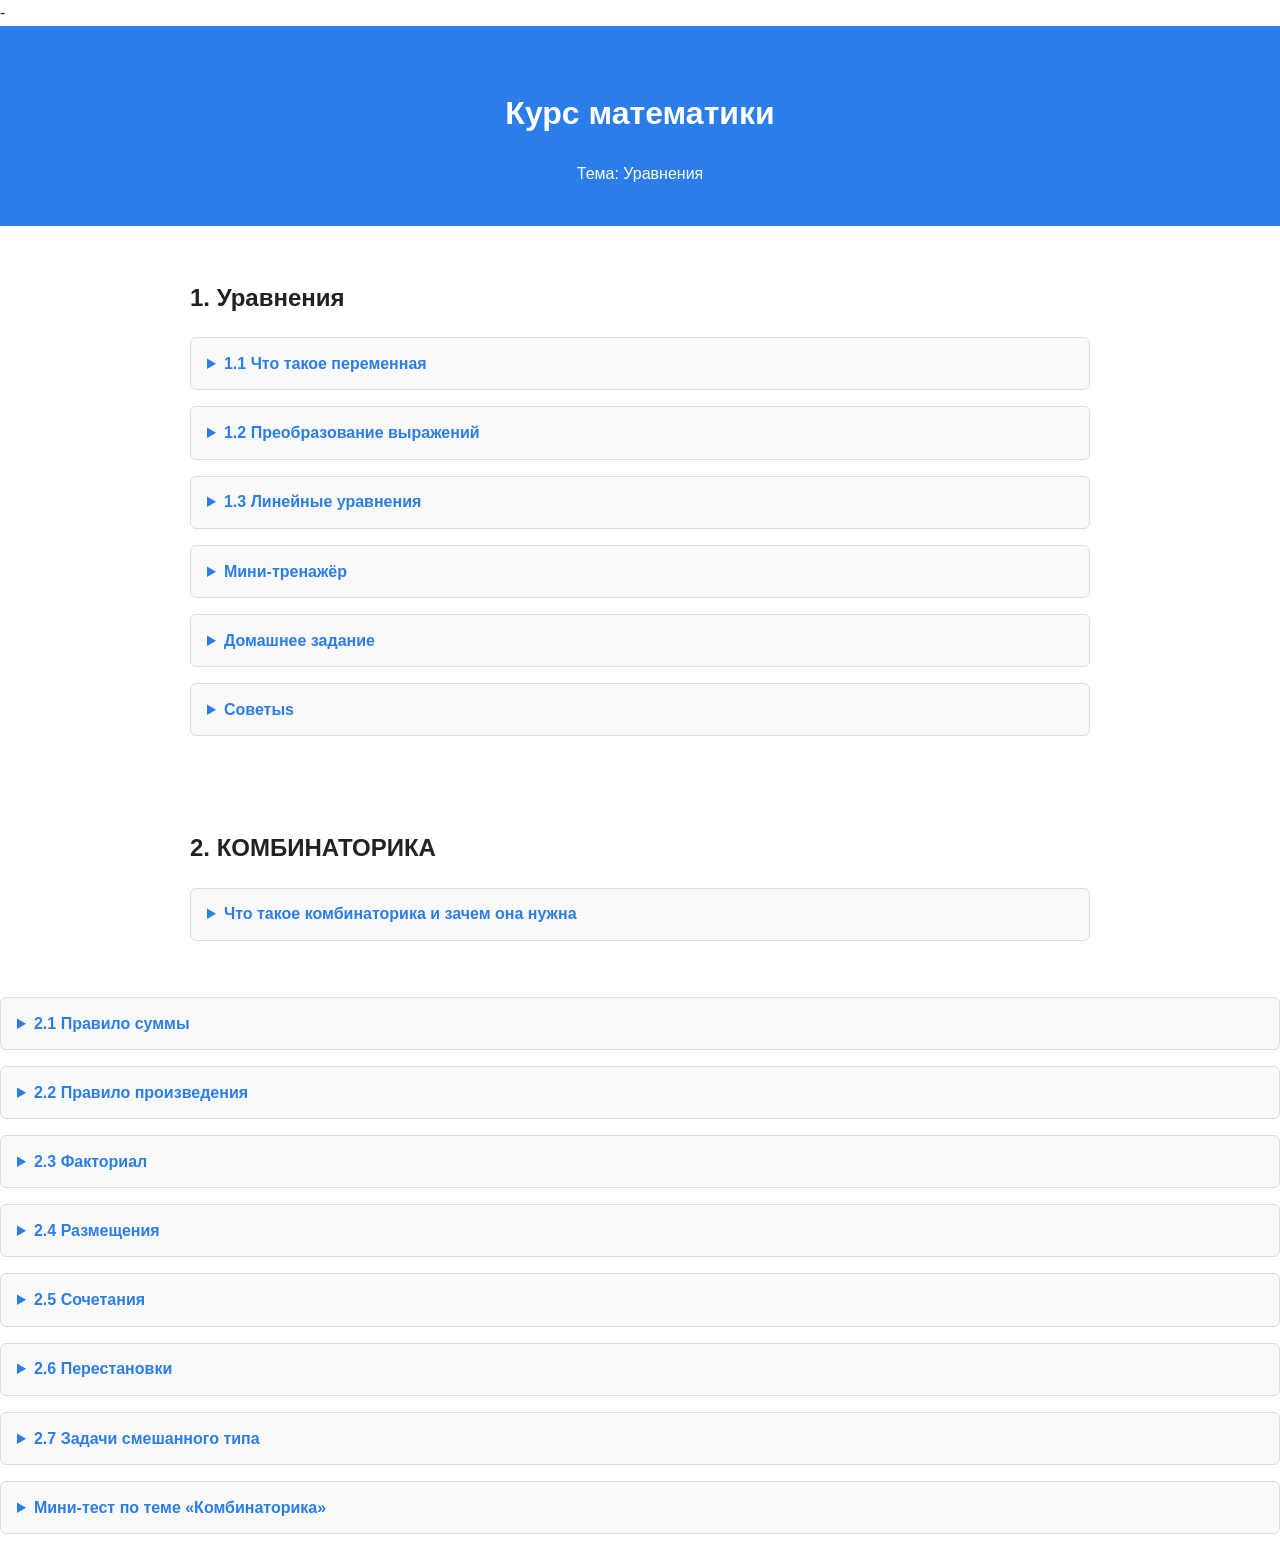
==== index.html @ 91bffb1a "Add files via upload" ====
-<!DOCTYPE html>
<html lang="ru">
<head>
  <meta charset="UTF-8">
  <meta name="viewport" content="width=device-width, initial-scale=1.0">
  <title>Курс Математики </title>
  <link rel="stylesheet" href="style.css">
</head>

<body>
<header>
  <h1>Курс математики</h1>
  <p>Тема: Уравнения</p>
</header>
<div class="container">
  <h2>1. Уравнения</h2>
  <details>
    <summary>1.1 Что такое переменная</summary>
    <p>Переменная — это символ (обычно буква), который обозначает неизвестное число. Например, <b>x</b> может быть любым числом, которое удовлетворяет условию уравнения.</p>
    <p><b>Зачем нужна переменная?</b> Чтобы можно было записывать математические зависимости кратко. Например, уравнение <b>x + 3 = 7</b> означает: какое число нужно прибавить к 3, чтобы получилось 7.</p>
    <div class="formula">x + 3 = 7</div>
    <p>Отсюда: x = 7 − 3 = 4</p>
    <h4>Таблица примеров</h4>
    <table>
      <tr><th>Уравнение</th><th>Решение</th></tr>
      <tr><td>x + 5 = 9</td><td>x=9-5 <br>x = 4</td></tr>
      <tr><td>y − 2 = 6</td><td>y=6+2 <br> y = 8</td></tr>
    </table>
    <div class="exercise">
      <b>Упражнение:</b> Реши: x − 7 = 2
      <button class="show-answer">Показать решение</button>
      <div class="hidden-answer">x=7+2 <br>x = 9 (переносим −7 в правую часть со знаком +7)</div>
    </div>

    <!-- === 1.1 Что такое переменная === -->
<div class="examples">
  <h3>Сложные примеры</h3>

  <div class="task">
    <p><b>Задание 1:</b> Найди значение переменной x: <span class="formula">7x – 15 = 5x + 9</span></p>
    <details><summary>Пошаговое решение</summary>
      <ol>
        <li>Переносим 5x в левую часть: 7x – 5x – 15 = 9</li>
        <li>Получаем 2x – 15 = 9</li>
        <li>Добавляем 15 к обеим частям: 2x = 24</li>
        <li>Делим обе части на 2: x = 12</li>
      </ol>
      <p><b>Ответ:</b> x = 12</p>
    </details>
  </div>

  <div class="task">
    <p><b>Задание 2:</b> <span class="formula">3(2x – 5) = 4x + 1</span></p>
    <details><summary>Пошаговое решение</summary>
      <ol>
        <li>Раскрываем скобки: 6x – 15 = 4x + 1</li>
        <li>Переносим 4x влево: 2x – 15 = 1</li>
        <li>Добавляем 15: 2x = 16</li>
        <li>Делим на 2: x = 8</li>
      </ol>
      <p><b>Ответ:</b> x = 8</p>
    </details>
  </div>
</div>
  </details>

  <details>
    <summary>1.2 Преобразование выражений</summary>
    <p>Когда в уравнении есть скобки, их нужно раскрывать. Например:</p>
    <div class="formula">a(b + c) = ab + ac</div>
    <p>Это значит: число a умножается на каждое слагаемое внутри скобок.</p>
    <div class="exercise">
      <b>Пример:</b> 2(x + 3) = 14<br>
      Раскрываем скобки(умножаем 2 на Х и на 3)  : 2x + 6 = 14<br>
      Переносим 6 на правую сторону : 2x = 8<br>
      Делим 8 на 2 и получаем : x = 4
    </div>
    <!-- === 1.2 Преобразование выражений === -->
<div class="examples">
  <h3>Сложные примеры</h3>

  <div class="task">
    <p><b>Задание 1:</b> <span class="formula">5(x – 2) – 3(2x – 4) = x + 6</span></p>
    <details><summary>Пошаговое решение</summary>
      <ol>
        <li>Раскрываем скобки: 5x – 10 – 6x + 12 = x + 6</li>
        <li>Приводим подобные: –x + 2 = x + 6</li>
        <li>Переносим x влево: –2x + 2 = 6</li>
        <li>–2x = 4 → x = –2</li>
      </ol>
      <p><b>Ответ:</b> x = –2</p>
    </details>
  </div>

  <div class="task">
    <p><b>Задание 2:</b> <span class="formula">4(3x – 1) = 2(5x – 7)</span></p>
    <details><summary>Пошаговое решение</summary>
      <ol>
        <li>Раскрываем скобки: 12x – 4 = 10x – 14</li>
        <li>Переносим: 2x = –10</li>
        <li>x = –5</li>
      </ol>
      <p><b>Ответ:</b> x = –5</p>
    </details>
  </div>
</div>
  </details>

  <details>
    <summary>1.3 Линейные уравнения</summary>
    <p>Линейное уравнение — это уравнение вида <b>ax + b = 0</b>, где a и b — числа, a ≠ 0. иначе у тебя останется b=0 </p>
    <div class="formula">x = −b / a</div>
    <p>Пример: 3x − 9 = 0 <br> 3x=0+9 <br> 3x=9<br> x=9:3 <br> x = 3</p>

    <!-- === 1.3 Линейные уравнения === -->
<div class="examples">
  <h3>Сложные примеры</h3>

  <div class="task">
    <p><b>Задание 1:</b> <span class="formula">2(3x + 4) – 5 = x + 12</span></p>
    <details><summary>Пошаговое решение</summary>
      <ol>
        <li>Раскрываем скобки: 6x + 8 – 5 = x + 12</li>
        <li>Приводим: 6x + 3 = x + 12</li>
        <li>5x = 9 → x = 1.8</li>
      </ol>
      <p><b>Ответ:</b> x = 1.8</p>
    </details>
  </div>

  <div class="task">
    <p><b>Задание 2:</b> <span class="formula">5(x – 2) + 3 = 2(x + 4) + x</span></p>
    <details><summary>Пошаговое решение</summary>
      <ol>
        <li>Раскрываем скобки: 5x – 10 + 3 = 2x + 8 + x</li>
        <li>Приводим: 5x – 7 = 3x + 8</li>
        <li>2x = 15 → x = 7.5</li>
      </ol>
      <p><b>Ответ:</b> x = 7.5</p>
    </details>
  </div>
</div>
  </details>
<details>
  <summary>Мини-тренажёр</summary>
    <div class="test-question">
      <label>Реши уравнение: 2x + 6 = 10 </label><br>
      <input type="number" id="q1" placeholder="Ответ" /> 
      <button onclick="checkAnswer('q1', 2)">Проверить</button>
      <span class="test-result" id="r1"></span>
    </div>
    <div class="test-question">
      <label>Реши: 5x − 15 = 0 </label><br>
      <input type="number" id="q2" placeholder="Ответ" /> 
      <button onclick="checkAnswer('q2', 3)">Проверить</button>
      <span class="test-result" id="r2"></span>
    </div>

     <div class="test-question">
      <label>Реши: 2x + 5 = 11</label><br>
      <input type="number" id="q3" placeholder="Ответ" /> 
      <button onclick="checkAnswer('q3', 3)">Проверить</button>
      <span class="test-result" id="r3"></span>
    </div>
     <div class="test-question">
      <label>Реши:  3(x – 4) = 9</label><br>
      <input type="number" id="q4" placeholder="Ответ" /> 
      <button onclick="checkAnswer('q4', 7)">Проверить</button>
      <span class="test-result" id="r4"></span>
    </div>
     <div class="test-question">
      <label>Реши: При x = 2 чему равно значение выражения 5x – 3? </label><br>
      <input type="number" id="q5" placeholder="Ответ" /> 
      <button onclick="checkAnswer('q5', 7)">Проверить</button>
      <span class="test-result" id="r5"></span>
    </div>
  <div class="test-question">
      <label>Реши: Укажи коэффициент при x в уравнении 7x – 5 = 0 </label><br>
      <input type="number" id="q6" placeholder="Ответ" /> 
      <button onclick="checkAnswer('q6', 7)">Проверить</button>
      <span class="test-result" id="r6"></span>
    </div>
 <div class="test-question">
      <label>Реши: Найди x: 4x + 2 = 3x + 9 </label><br>
      <input type="number" id="q7" placeholder="Ответ" /> 
      <button onclick="checkAnswer('q7', 7)">Проверить</button>
      <span class="test-result" id="r7"></span>
    </div>
</section>
</details>

  <!--<details>
    <summary>1.4 Уравнения с координатами</summary>
    <p>Иногда уравнение можно изобразить на координатной прямой. Например, x + 3 = 7. Решение x = 4 — это точка на прямой:</p>
    <img src="https://upload.wikimedia.org/wikipedia/commons/1/1a/Number-line.svg" alt="Координатная прямая" width="400"/>
  </details>
-->
<details>
      <summary>Домашнее задание</summary>
  <ol>
    <li>x + 8 = 10</li>
    <li>3x = 15</li>
    <li>2x + 6 = 12</li>
    <li>7x − 21 = 0</li>
    <li>4(x − 1) = 12</li>
    <li>x/5 = 3</li>
    <li>2x + 4 = 0</li>
  </ol>

</details>

 <!--<iframe src="https://www.youtube.com/embed/Mjtsv0Q8a8c" title="Видео объяснение уравнений"></iframe>
---> 
 <details>
      <summary>Советыs</summary> 
  <ul>
    <li>Перед решением уравнения убери скобки и приведи подобные.</li>
    <li>Всегда проверяй результат подстановкой в исходное уравнение.</li>
  </ul> </details>
</div>





<!-- ========== ТЕМА 2. КОМБИНАТОРИКА ========== -->
<div class="container">
 <h2>2. КОМБИНАТОРИКА</h2>
 <details>
<summary>Что такое комбинаторика и зачем она нужна</summary>
    <!-- 2.0 Что такое комбинаторика -->
      <p><b>Комбинаторика</b> — это раздел математики, который изучает, 
      сколько существует способов что-то выбрать, расположить или соединить. 
      Например, сколькими способами можно составить пароль из 3 цифр 
      или рассадить 4 учеников по местам.</p>

      <h3>Простое объяснение</h3>
      <p>Если нужно посчитать варианты — комбинаторика помогает.  
      Она отвечает на вопрос: <i>«Сколько разных комбинаций возможно?»</i></p>

      <h3>Таблица основных обозначений</h3>
      <table border="1">
        <tr><th>Обозначение</th><th>Название</th><th>Формула</th></tr>
        <tr><td>n!</td><td>Факториал</td><td>n × (n−1) × (n−2) × … × 1</td></tr>
        <tr><td>A<sub>n</sub><sup>k</sup></td><td>Размещения</td><td>n! / (n−k)!</td></tr>
        <tr><td>C<sub>n</sub><sup>k</sup></td><td>Сочетания</td><td>n! / (k! × (n−k)!)</td></tr>
        <tr><td>P<sub>n</sub></td><td>Перестановки</td><td>n!</td></tr>
      </table>
    </div>
</details>
<details>


    <!-- 2.1 Правило суммы -->
    
      <summary>2.1 Правило суммы</summary>
      <p>Если действие можно выполнить <b>n</b> способами, а другое — <b>m</b> способами, 
      и эти действия не пересекаются, то всего есть <b>n + m</b> способов.</p>

      
      <p><b>Задача 1:</b>В ящике 3 красных и 2 синих карандаша. 
      Сколькими способами можно выбрать один карандаш?  
      Ответ: 3 + 2 = 5 способов.</p>

      
      <p><b>Задача 2:</b>В меню 4 супа и 3 салата. 
      Сколько разных первых блюд или салатов можно выбрать? 4 + 3 = 7.</p>

      <h3>Типичная ошибка</h3>
      <p>Не применять правило суммы, если события могут происходить одновременно 
      (тогда нужно правило произведения).</p>
    </div>
   
  <p><b>Задача 3:</b> В классе есть 4 мальчика и 3 девочки. Сколько способов выбрать одного ученика?</p>
  <p>Решение: 4 + 3 = 7</p>

  <p><b>Задача 4:</b> На полке 5 романов и 6 детективов. Сколько книг можно выбрать одной?</p>
  <p>Решение: 5 + 6 = 11</p>

  <p><b>Задача 5:</b> В меню 3 супа и 4 салата. Сколько разных блюд можно выбрать?</p>
  <p>Решение: 3 + 4 = 7</p>

  <h3>Сложные задачи</h3>

  <p><b>Задача 6:</b> В театре 6 комедий и 5 драм. Сколько разных спектаклей можно посмотреть в один день?</p>
  <p>Решение: 6 + 5 = 11</p>

  <p><b>Задача 7:</b> В магазине 8 видов хлеба и 7 видов булочек. Сколько вариантов выбрать один хлеб или булочку?</p>
  <p>Решение: 8 + 7 = 15</p>


</details>


<details>
    <!-- 2.2 Правило произведения -->
   
      <summary>2.2 Правило произведения</summary>
      <p>Если действие A выполняется <b>n</b> способами, 
      и после него действие B — <b>m</b> способами, 
      то оба вместе можно выполнить <b>n × m</b> способами.</p>

      <h3>Пример</h3>
      <p>У мальчика 3 футболки и 2 пары брюк. 
      Сколько комплектов одежды он может составить? 3 × 2 = 6.</p>
<p><b>Задача 1:</b> В шкафу 4 куртки и 5 шапок. Сколько комплектов можно составить?</p>
  <p>Решение: 4 × 5 = 20</p>

  <p><b>Задача 2:</b> У девочки 2 платья и 3 пары туфель. Сколько вариантов?</p>
  <p>Решение: 2 × 3 = 6</p>

  <p><b>Задача 3:</b> В меню 3 супа и 4 салата. Сколько обедов можно составить?</p>
  <p>Решение: 3 × 4 = 12</p>

  <h3>Сложные задачи</h3>

  <p><b>Задача 1:</b> В классе 5 девочек и 6 мальчиков, у каждого есть 2 варианта завтрака. 
  Сколько способов выбрать одного ученика с завтраком?</p>
  <p>Решение: (5 + 6) × 2 = 11 × 2 = 22</p>

  <p><b>Задача 2:</b> В магазине 3 вида чая и 5 видов печенья. Сколько пар (чай + печенье) можно купить?</p>
  <p>Решение: 3 × 5 = 15</p>
    </div>
</details>
<details>
    <!-- 2.3 Факториал -->

      <summary>2.3 Факториал</summary>
      <p>Факториал числа n — это произведение всех натуральных чисел от 1 до n.</p>
      <p><b>Пример:</b> 5! = 5 × 4 × 3 × 2 × 1 = 120</p>

      <h3>Примеры </h3>
      
   <p> Сколько способов переставить буквы слова «КИТ»? Ответ : 3! = 1*2*3 = 6   </p>
   <p><b>Задача 1:</b> Найти 4! </p>
  <p>Решение: 4! = 1 × 2 × 3 × 4 = 24</p>

  <p><b>Задача 2:</b> Найти 5! </p>
  <p>Решение: 5! = 1 × 2 × 3 × 4 × 5 = 120</p>

  <p><b>Задача 3:</b> Найти 6! </p>
  <p>Решение: 6! = 1 × 2 × 3 × 4 × 5 × 6 = 720</p>

    </div>
</details>
<details>
    <!-- 2.4 Размещения -->
    
      <summary>2.4 Размещения</summary>
      <p>Размещения — это выбор k элементов из n, где порядок важен.</p>
      <p>Формула: <b>A<sub>n</sub><sup>k</sup> = n! / (n−k)!</b></p>
      <h3>Пример:</h3>
      <p>Сколько трёхзначных чисел можно составить из цифр 1, 2, 3, 4 без повторов?</p>
      <p>A₄³ = 4 × 3 × 2 = 24</p>
    
<p>Сколько способов выбрать 3 книги из 4 и расположить их на полке? <br>A₄³ = n! / (n−k)! = 4! /(4-3)! = 4! / 1! = 24</p>

<h3>Задачи с решением</h3>
<p>Задача 1: Сколько способов выбрать 2 человека из 4 и расставить их на 2 местах?<br> Решение: A₄² = 4! / (4-2)! = 12</p>
<p>Задача 2: Сколько способов выбрать 3 книги из 5 и расставить их на полке? <br>Решение: A₅³ = 5! / 2! = 60</p>
<p>Задача 3: Сколько способов расставить 3 игрушки из 4 на полке?<br> Решение: A₄³ = 4! / 1! = 24</p>

<h3>Сложные задачи</h3>
<p>Задача 1: Сколькими способами можно выбрать 4 участника из 6 и расставить их на 4 местах? <br>Решение: A₆⁴ = 6! / 2! = 360</p>
<p>Задача 2: Из 5 книг выбирают 3 и размещают на полке. Сколько вариантов?<br> Решение: A₅³ = 5! / 2! = 60</p>

    </div>
</details>

<details>
    <!-- 2.5 Сочетания -->
   
      <summary>2.5 Сочетания</summary>
      <p>Сочетания — это выбор без учёта порядка.</p>
      <p>Формула: <b>C<sub>n</sub><sup>k</sup> = n! / (k!(n−k)!)</b></p>
      <h3>Пример:</h3>
      <p>Из 5 учеников нужно выбрать 2 дежурных.  
      Сколько вариантов? C₅² = 5! / (2!×3!) = 10</p>
        <!-- 2.5 Сочетания -->
<p>Сочетания — это выборки k элементов из n без учета порядка. Формула: Cₙᵏ = n! / (k!(n-k)!)</p>

<h3>Пример</h3>
<p>Сколько способов выбрать 2 книги из 4? C₄² = 4! / (2!·2!) = 6</p>

<h3>Задачи с решением</h3>
<p>Задача 1: Выбрать 3 ученика из 5 для команды. <br>Решение: C₅³ = 5! / (3!·2!) = 10</p>
<p>Задача 2: Сколько способов выбрать 2 карты из 4?<br> Решение: C₄² = 6</p>
<p>Задача 3: Из 6 студентов выбирают 4 для проекта.<br> Решение: C₆⁴ = 6! / (4!·2!) = 15</p>

<h3>Сложные задачи</h3>
<p>Задача 1: Сколько способов выбрать 5 книг из 8?<br> Решение: C₈⁵ = 8! / (5!·3!) = 56</p>
<p>Задача 2: Из 10 игроков выбирают 6 для команды. <br>Решение: C₁₀⁶ = 10! / (6!·4!) = 210</p>



    </div>
</details>

<details>
    <!-- 2.6 Перестановки -->
  
      <summary>2.6 Перестановки</summary>
      <p>Перестановки — это все возможные упорядоченные расстановки n элементов, изменение порядка всех n элементов.. Формула: Pₙ = n!</p>
      
      <p><b>P<sub>n</sub> = n!</b></p>
      <p>Например, из 3 букв А, Б, В можно составить 3! = 6 перестановок.</p>
    
<p>Сколько способов расставить 3 книги на полке? <br>P₃ = 3! = 6</p>

<h3>Задачи с решением</h3>
<p>Задача 1: Сколькими способами можно расставить 4 стула в ряд? <br>Решение: 4! = 24</p>
<p>Задача 2: Сколько способов переставить 5 фигур?<br> Решение: 5! = 120</p>
<p>Задача 3: Сколько способов расставить 6 разных игрушек? <br>Решение: 6! = 720</p>

<h3>Сложные задачи</h3>
<p>Задача 1: Сколькими способами можно расставить 7 книг? Решение: 7! = 5040</p>
<p>Задача 2: Сколькими способами можно расставить 8 учеников на 8 мест? Решение: 8! = 40320</p>
</div>
</details>

<details>
    <!-- 2.7 Задачи смешанного типа -->
    
      <summary>2.7 Задачи смешанного типа</summary>
      <p>Иногда требуется применить сразу правило суммы и произведения.</p>
<p>Смешанные задачи — это задачи, где применяются сочетания, размещения и перестановки вместе.</p>

      <h3>Пример</h3>
      <p>В магазине 2 модели телефонов и к ним 3 цвета чехлов. 
      Сколько разных комплектов «телефон + чехол» можно собрать?</p>
      <p>2 × 3 = 6 вариантов.</p>
<p>Из 5 книг выбирают 3 и расставляют их на полке.<br> Сначала выбираем книги: C₅³ = 10, затем размещаем: A₃³ = 6. <br>Итого 10·6 = 60 способов.</p>
<h3>Задачи с решением</h3>
<p>Задача 1: Из 6 игроков выбирают 3 для эстафеты и расставляют их на 3 позициях. <br>Решение: C₆³ = 20, A₃³ = 6, всего 20·6 = 120 способов</p>
<p>Задача 2: Из 4 карт выбирают 2 и раскладывают на столе.<br> Решение: C₄² = 6, A₂² = 2, всего 6·2 = 12 способов</p>
<p>Задача 3: Из 7 книг выбирают 4 и расставляют их на полке. <br>Решение: C₇⁴ = 35, A₄⁴ = 24, всего 35·24 = 840 способов</p>

<h3>Сложные задачи</h3>
<p>Задача 1: Из 8 студентов выбирают 3 для команды и расставляют их на 3 местах.<br> Решение: C₈³ = 56, A₃³ = 6, всего 56·6 = 336 способов</p>
<p>Задача 2: Из 5 карт выбирают 3 и раскладывают их в ряд. <br> Решение: C₅³ = 10, A₃³ = 6, всего 10·6 = 60 способов</p>
</div>
</details>

<details>
    <!-- Мини-тест Комбинаторика -->
    
      <summary>Мини-тест по теме «Комбинаторика»</summary>
      <form id="test-form2">
        <p>1. Чему равно 4! ?<br><input id="q1_2" name="q1" type="number"></p>
        <p>2. Сколько сочетаний C₅² ?<br><input id="q2_2" name="q2" type="number"></p>
        <p>3. Сколько размещений A₄³ ?<br><input id="q3_2" name="q3" type="number"></p>
        <p>4. Сколько перестановок P₃ ?<br><input id="q4_2" name="q4" type="number"></p>
        <p>5. У мальчика 2 футболки и 3 шапки. Сколько комплектов? <br><input id="q5_2" name="q5" type="number"></p>
        <button type="button" onclick="checkTest2()">Проверить</button>
      </form>
      <p id="result2"></p>
    </div>

  </div>
</section>
</details>      

<script src="script.js"></script>
</body>
</html>
---- style.css ----
:root {
      --bg: #ffffff;
      --accent: #2b7de9;
      --text: #222;
      --muted: #666;
      --border: #ddd;
    }
    body {
      font-family: "Segoe UI", sans-serif;
      background: var(--bg);
      color: var(--text);
      margin: 0;
      line-height: 1.6;
    }
    header {
      background: var(--accent);
      color: #fff;
      text-align: center;
      padding: 1.5rem;
    }
    h1, h2, h3 {
      margin-top: 1.2em;
    }
    .container {
      max-width: 900px;
      margin: 0 auto;
      padding: 1.5rem;
    }
    details {
      border: 1px solid var(--border);
      border-radius: 6px;
      padding: 0.8rem 1rem;
      margin: 1rem 0;
      background: #f9f9f9;
    }
    details[open] {
      background: #f0f6ff;
    }
    summary {
      font-weight: bold;
      cursor: pointer;
      color: var(--accent);
    }
    table {
      width: 100%;
      border-collapse: collapse;
      margin: 1rem 0;
    }
    th, td {
      border: 1px solid var(--border);
      padding: 8px;
      text-align: left;
    }
    .formula {
      background: #eef5ff;
      padding: 0.5rem 1rem;
      border-left: 4px solid var(--accent);
      margin: 0.5rem 0;
      font-family: monospace;
    }
    .exercise {
      background: #f6f6f6;
      padding: 0.7rem 1rem;
      border-radius: 5px;
      margin: 0.5rem 0;
    }
    .hidden-answer {
      display: none;
      background: #fff7d1;
      border-left: 3px solid #ffcd00;
      padding: 0.4rem 1rem;
      margin-top: 0.3rem;
    }
    button.show-answer {
      background: var(--accent);
      color: #fff;
      border: none;
      padding: 0.3rem 0.7rem;
      border-radius: 4px;
      cursor: pointer;
      margin-top: 0.3rem;
    }
    .test-question {
      margin: 1rem 0;
    }
    .test-result {
      font-weight: bold;
      color: var(--accent);
    }
    iframe {
      width: 100%;
      height: 300px;
      border: none;
      margin: 1rem 0;
    }
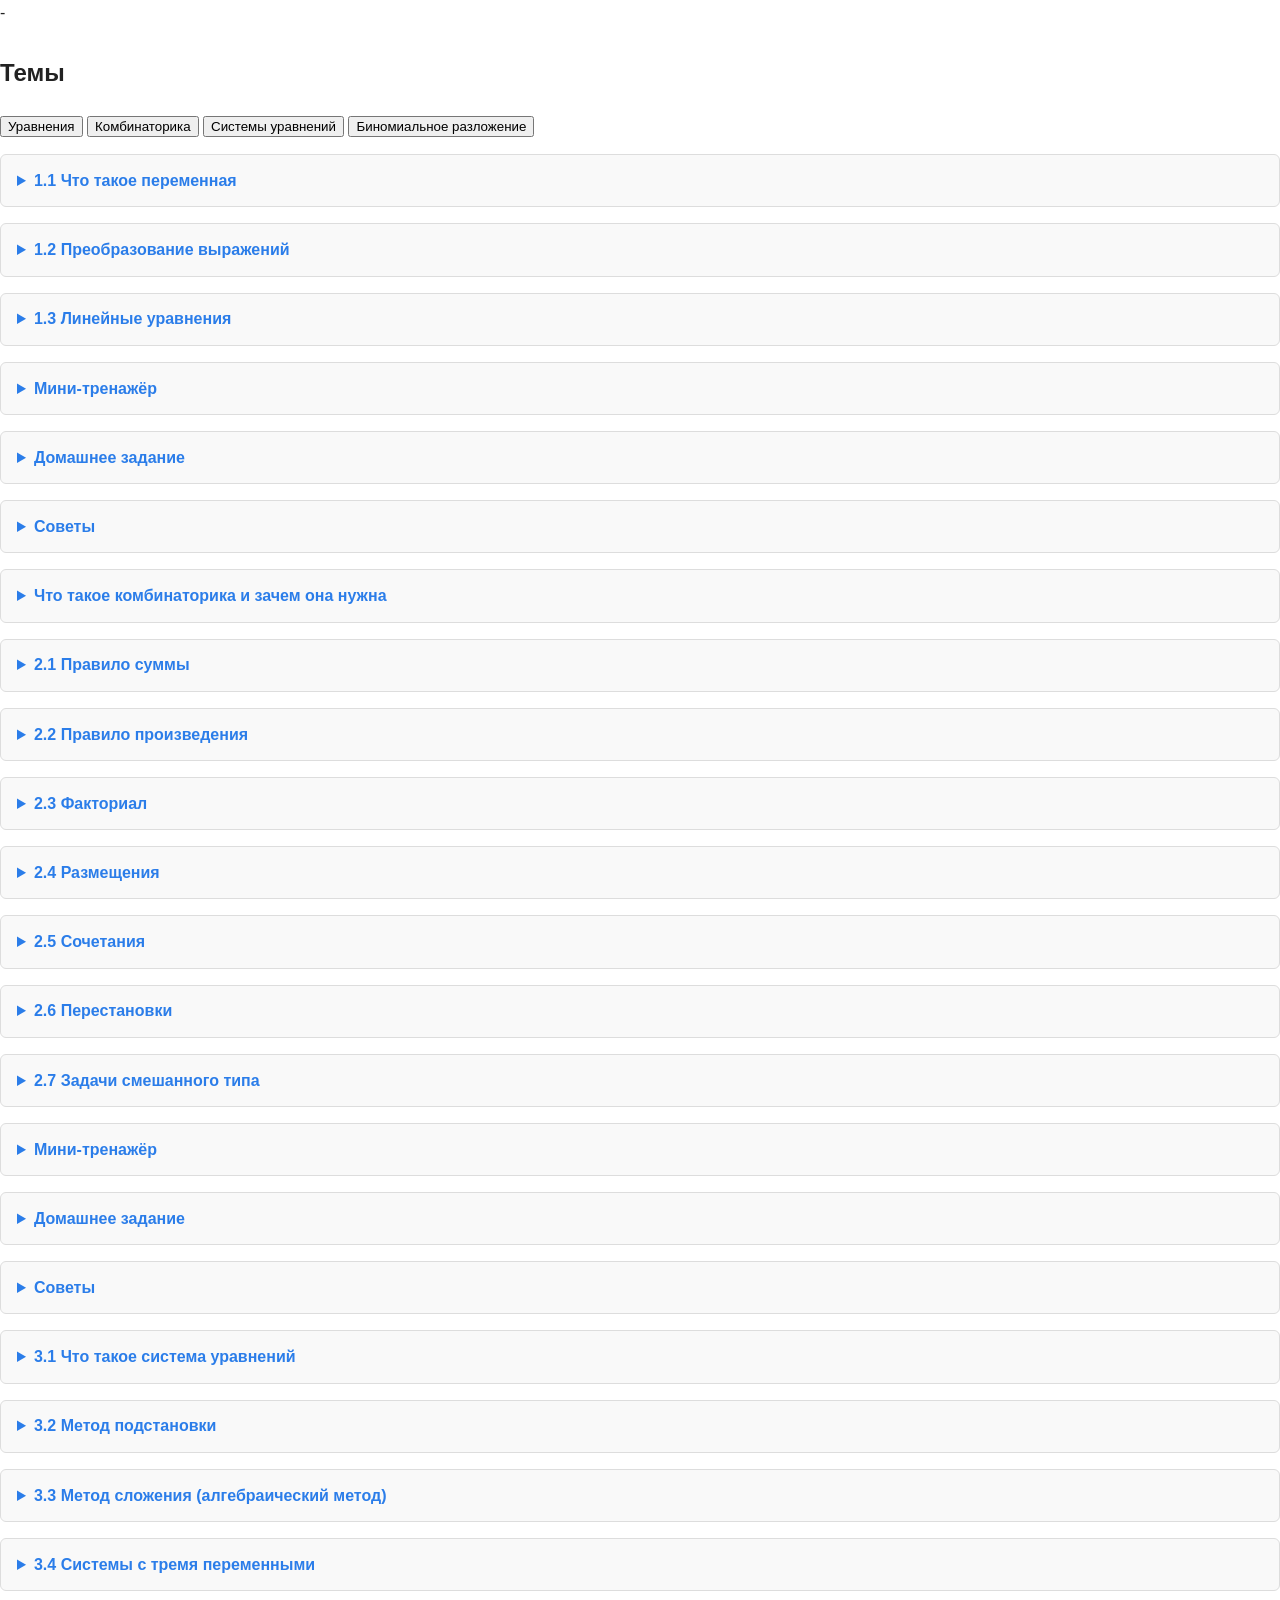
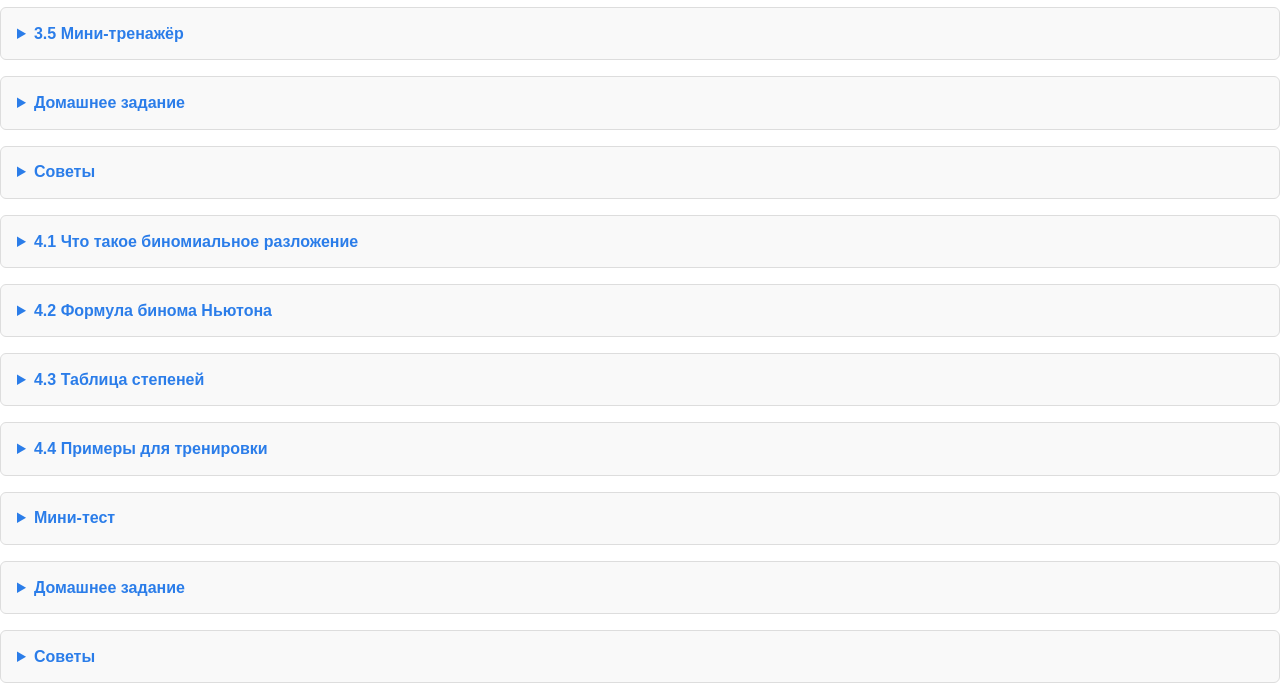
==== commit 4f456708: "index.html" ====
--- a/index.html
+++ b/index.html
@@ -8,14 +8,19 @@
 </head>
 
 <body>
-<header>
-  <h1>Курс математики</h1>
-  <p>Тема: Уравнения</p>
-</header>
-<div class="container">
-  <h2>1. Уравнения</h2>
-  <details>
-    <summary>1.1 Что такое переменная</summary>
+  <div class="page-layout">
+  <aside class="topics-menu">
+    <h2>Темы</h2>
+    <button class="topic-btn active" data-topic="topic1">Уравнения</button>
+    <button class="topic-btn" data-topic="topic2">Комбинаторика</button>
+    <button class="topic-btn" data-topic="topic3">Системы уравнений</button>
+    <button class="topic-btn" data-topic="topic4">Биномиальное разложение</button>
+  </aside>
+
+  <main class="topics-content">
+    <section id="topic1" class="topic-section active">
+      <!-- здесь остаётся ВЕСЬ ТВОЙ код про уравнения -->
+    <details>   <summary>1.1 Что такое переменная</summary>
     <p>Переменная — это символ (обычно буква), который обозначает неизвестное число. Например, <b>x</b> может быть любым числом, которое удовлетворяет условию уравнения.</p>
     <p><b>Зачем нужна переменная?</b> Чтобы можно было записывать математические зависимости кратко. Например, уравнение <b>x + 3 = 7</b> означает: какое число нужно прибавить к 3, чтобы получилось 7.</p>
     <div class="formula">x + 3 = 7</div>
@@ -141,62 +146,30 @@
   </div>
 </div>
   </details>
+
+
+     <details>
+  <summary>Мини-тренажёр</summary>
+  <form id="test-form1">
+    <p>Реши уравнение: 2x + 6 = 10 <input name="q1" type="number"></p>
+    <p>Реши уравнение: 5x − 15 = 0<input name="q2" type="number"></p>
+    <p>Реши уравнение: 2x + 5 = 11 <input name="q3" type="number"></p>
+    <p>Реши уравнение: 3(x – 4) = 9 <input name="q4" type="number"></p>
+    <p>Реши уравнение: При x = 2 чему равно значение выражения 5x – 3? <input name="q5" type="number"></p>
+    <p>Реши уравнение: Укажи коэффициент при x в уравнении 7x – 5 = 0 <input name="q6" type="number"></p>
+    <p>Реши уравнение: Найди x: 4x + 2 = 3x + 9 <input name="q7" type="number"></p>
+
+    <button type="button"
+      onclick="checkTest('test-form1',
+      { q1: 2, q2: 3, q3: 3, q4: 7, q5: 7, q6: 7, q7: 7 })">
+      Проверить
+    </button>
+  </form>
+  <p id="result_test-form1"></p>
+</details>
+
 <details>
-  <summary>Мини-тренажёр</summary>
-    <div class="test-question">
-      <label>Реши уравнение: 2x + 6 = 10 </label><br>
-      <input type="number" id="q1" placeholder="Ответ" /> 
-      <button onclick="checkAnswer('q1', 2)">Проверить</button>
-      <span class="test-result" id="r1"></span>
-    </div>
-    <div class="test-question">
-      <label>Реши: 5x − 15 = 0 </label><br>
-      <input type="number" id="q2" placeholder="Ответ" /> 
-      <button onclick="checkAnswer('q2', 3)">Проверить</button>
-      <span class="test-result" id="r2"></span>
-    </div>
-
-     <div class="test-question">
-      <label>Реши: 2x + 5 = 11</label><br>
-      <input type="number" id="q3" placeholder="Ответ" /> 
-      <button onclick="checkAnswer('q3', 3)">Проверить</button>
-      <span class="test-result" id="r3"></span>
-    </div>
-     <div class="test-question">
-      <label>Реши:  3(x – 4) = 9</label><br>
-      <input type="number" id="q4" placeholder="Ответ" /> 
-      <button onclick="checkAnswer('q4', 7)">Проверить</button>
-      <span class="test-result" id="r4"></span>
-    </div>
-     <div class="test-question">
-      <label>Реши: При x = 2 чему равно значение выражения 5x – 3? </label><br>
-      <input type="number" id="q5" placeholder="Ответ" /> 
-      <button onclick="checkAnswer('q5', 7)">Проверить</button>
-      <span class="test-result" id="r5"></span>
-    </div>
-  <div class="test-question">
-      <label>Реши: Укажи коэффициент при x в уравнении 7x – 5 = 0 </label><br>
-      <input type="number" id="q6" placeholder="Ответ" /> 
-      <button onclick="checkAnswer('q6', 7)">Проверить</button>
-      <span class="test-result" id="r6"></span>
-    </div>
- <div class="test-question">
-      <label>Реши: Найди x: 4x + 2 = 3x + 9 </label><br>
-      <input type="number" id="q7" placeholder="Ответ" /> 
-      <button onclick="checkAnswer('q7', 7)">Проверить</button>
-      <span class="test-result" id="r7"></span>
-    </div>
-</section>
-</details>
-
-  <!--<details>
-    <summary>1.4 Уравнения с координатами</summary>
-    <p>Иногда уравнение можно изобразить на координатной прямой. Например, x + 3 = 7. Решение x = 4 — это точка на прямой:</p>
-    <img src="https://upload.wikimedia.org/wikipedia/commons/1/1a/Number-line.svg" alt="Координатная прямая" width="400"/>
-  </details>
--->
-<details>
-      <summary>Домашнее задание</summary>
+  <summary>Домашнее задание</summary>
   <ol>
     <li>x + 8 = 10</li>
     <li>3x = 15</li>
@@ -206,148 +179,91 @@
     <li>x/5 = 3</li>
     <li>2x + 4 = 0</li>
   </ol>
-
 </details>
 
- <!--<iframe src="https://www.youtube.com/embed/Mjtsv0Q8a8c" title="Видео объяснение уравнений"></iframe>
----> 
- <details>
-      <summary>Советыs</summary> 
+<details>
+  <summary>Советы</summary>
   <ul>
     <li>Перед решением уравнения убери скобки и приведи подобные.</li>
     <li>Всегда проверяй результат подстановкой в исходное уравнение.</li>
-  </ul> </details>
-</div>
-
-
-
-
-
-<!-- ========== ТЕМА 2. КОМБИНАТОРИКА ========== -->
-<div class="container">
- <h2>2. КОМБИНАТОРИКА</h2>
- <details>
-<summary>Что такое комбинаторика и зачем она нужна</summary>
-    <!-- 2.0 Что такое комбинаторика -->
-      <p><b>Комбинаторика</b> — это раздел математики, который изучает, 
-      сколько существует способов что-то выбрать, расположить или соединить. 
-      Например, сколькими способами можно составить пароль из 3 цифр 
-      или рассадить 4 учеников по местам.</p>
-
-      <h3>Простое объяснение</h3>
-      <p>Если нужно посчитать варианты — комбинаторика помогает.  
-      Она отвечает на вопрос: <i>«Сколько разных комбинаций возможно?»</i></p>
-
-      <h3>Таблица основных обозначений</h3>
-      <table border="1">
-        <tr><th>Обозначение</th><th>Название</th><th>Формула</th></tr>
-        <tr><td>n!</td><td>Факториал</td><td>n × (n−1) × (n−2) × … × 1</td></tr>
-        <tr><td>A<sub>n</sub><sup>k</sup></td><td>Размещения</td><td>n! / (n−k)!</td></tr>
-        <tr><td>C<sub>n</sub><sup>k</sup></td><td>Сочетания</td><td>n! / (k! × (n−k)!)</td></tr>
-        <tr><td>P<sub>n</sub></td><td>Перестановки</td><td>n!</td></tr>
-      </table>
-    </div>
+  </ul>
 </details>
-<details>
-
-
-    <!-- 2.1 Правило суммы -->
+
+</section>
+
+
+
+
+
+
+
+
+
+
+
+
+
+
+
+
+
     
-      <summary>2.1 Правило суммы</summary>
-      <p>Если действие можно выполнить <b>n</b> способами, а другое — <b>m</b> способами, 
-      и эти действия не пересекаются, то всего есть <b>n + m</b> способов.</p>
-
-      
-      <p><b>Задача 1:</b>В ящике 3 красных и 2 синих карандаша. 
-      Сколькими способами можно выбрать один карандаш?  
-      Ответ: 3 + 2 = 5 способов.</p>
-
-      
-      <p><b>Задача 2:</b>В меню 4 супа и 3 салата. 
-      Сколько разных первых блюд или салатов можно выбрать? 4 + 3 = 7.</p>
-
-      <h3>Типичная ошибка</h3>
-      <p>Не применять правило суммы, если события могут происходить одновременно 
-      (тогда нужно правило произведения).</p>
-    </div>
-   
-  <p><b>Задача 3:</b> В классе есть 4 мальчика и 3 девочки. Сколько способов выбрать одного ученика?</p>
-  <p>Решение: 4 + 3 = 7</p>
-
-  <p><b>Задача 4:</b> На полке 5 романов и 6 детективов. Сколько книг можно выбрать одной?</p>
-  <p>Решение: 5 + 6 = 11</p>
-
-  <p><b>Задача 5:</b> В меню 3 супа и 4 салата. Сколько разных блюд можно выбрать?</p>
-  <p>Решение: 3 + 4 = 7</p>
-
-  <h3>Сложные задачи</h3>
-
-  <p><b>Задача 6:</b> В театре 6 комедий и 5 драм. Сколько разных спектаклей можно посмотреть в один день?</p>
-  <p>Решение: 6 + 5 = 11</p>
-
-  <p><b>Задача 7:</b> В магазине 8 видов хлеба и 7 видов булочек. Сколько вариантов выбрать один хлеб или булочку?</p>
-  <p>Решение: 8 + 7 = 15</p>
-
-
-</details>
-
-
-<details>
-    <!-- 2.2 Правило произведения -->
-   
-      <summary>2.2 Правило произведения</summary>
-      <p>Если действие A выполняется <b>n</b> способами, 
-      и после него действие B — <b>m</b> способами, 
-      то оба вместе можно выполнить <b>n × m</b> способами.</p>
-
-      <h3>Пример</h3>
-      <p>У мальчика 3 футболки и 2 пары брюк. 
-      Сколько комплектов одежды он может составить? 3 × 2 = 6.</p>
-<p><b>Задача 1:</b> В шкафу 4 куртки и 5 шапок. Сколько комплектов можно составить?</p>
-  <p>Решение: 4 × 5 = 20</p>
-
-  <p><b>Задача 2:</b> У девочки 2 платья и 3 пары туфель. Сколько вариантов?</p>
-  <p>Решение: 2 × 3 = 6</p>
-
-  <p><b>Задача 3:</b> В меню 3 супа и 4 салата. Сколько обедов можно составить?</p>
-  <p>Решение: 3 × 4 = 12</p>
-
-  <h3>Сложные задачи</h3>
-
-  <p><b>Задача 1:</b> В классе 5 девочек и 6 мальчиков, у каждого есть 2 варианта завтрака. 
-  Сколько способов выбрать одного ученика с завтраком?</p>
-  <p>Решение: (5 + 6) × 2 = 11 × 2 = 22</p>
-
-  <p><b>Задача 2:</b> В магазине 3 вида чая и 5 видов печенья. Сколько пар (чай + печенье) можно купить?</p>
-  <p>Решение: 3 × 5 = 15</p>
-    </div>
-</details>
-<details>
-    <!-- 2.3 Факториал -->
-
-      <summary>2.3 Факториал</summary>
-      <p>Факториал числа n — это произведение всех натуральных чисел от 1 до n.</p>
-      <p><b>Пример:</b> 5! = 5 × 4 × 3 × 2 × 1 = 120</p>
-
-      <h3>Примеры </h3>
-      
-   <p> Сколько способов переставить буквы слова «КИТ»? Ответ : 3! = 1*2*3 = 6   </p>
-   <p><b>Задача 1:</b> Найти 4! </p>
-  <p>Решение: 4! = 1 × 2 × 3 × 4 = 24</p>
-
-  <p><b>Задача 2:</b> Найти 5! </p>
-  <p>Решение: 5! = 1 × 2 × 3 × 4 × 5 = 120</p>
-
-  <p><b>Задача 3:</b> Найти 6! </p>
-  <p>Решение: 6! = 1 × 2 × 3 × 4 × 5 × 6 = 720</p>
-
-    </div>
-</details>
-<details>
-    <!-- 2.4 Размещения -->
-    
-      <summary>2.4 Размещения</summary>
-      <p>Размещения — это выбор k элементов из n, где порядок важен.</p>
+<section id="topic2" class="topic-section">
+  <details>
+    <summary>Что такое комбинаторика и зачем она нужна</summary>
+    <p><b>Комбинаторика</b> — это раздел математики, который изучает, сколько существует способов что-то выбрать, расположить или соединить. Например, сколькими способами можно составить пароль из 3 цифр или рассадить 4 учеников по местам.</p>
+    <h3>Простое объяснение</h3>
+    <p>Если нужно посчитать варианты — комбинаторика помогает. Она отвечает на вопрос: <i>«Сколько разных комбинаций возможно?»</i></p>
+    <h3>Таблица основных обозначений</h3>
+    <table border="1">
+      <tr><th>Обозначение</th><th>Название</th><th>Формула</th></tr>
+      <tr><td>n!</td><td>Факториал</td><td>n × (n−1) × (n−2) × … × 1</td></tr>
+      <tr><td>A<sub>n</sub><sup>k</sup></td><td>Размещения</td><td>n! / (n−k)!</td></tr>
+      <tr><td>C<sub>n</sub><sup>k</sup></td><td>Сочетания</td><td>n! / (k! × (n−k)!)</td></tr>
+      <tr><td>P<sub>n</sub></td><td>Перестановки</td><td>n!</td></tr>
+    </table>
+  </details>
+
+  <details>
+    <summary>2.1 Правило суммы</summary>
+    <p>Если действие можно выполнить <b>n</b> способами, а другое — <b>m</b> способами, и эти действия не пересекаются, то всего есть <b>n + m</b> способов.</p>
+    <p><b>Задача 1:</b> В ящике 3 красных и 2 синих карандаша. Сколькими способами можно выбрать один карандаш? Ответ: 3 + 2 = 5 способов.</p>
+    <p><b>Задача 2:</b> В меню 4 супа и 3 салата. Сколько разных первых блюд или салатов можно выбрать? 4 + 3 = 7.</p>
+    <h3>Типичная ошибка</h3>
+    <p>Не применять правило суммы, если события могут происходить одновременно (тогда нужно правило произведения).</p>
+    <p><b>Задача 3:</b> В классе есть 4 мальчика и 3 девочки. Сколько способов выбрать одного ученика? Решение: 4 + 3 = 7</p>
+    <p><b>Задача 4:</b> На полке 5 романов и 6 детективов. Сколько книг можно выбрать одной? Решение: 5 + 6 = 11</p>
+    <p><b>Задача 5:</b> В меню 3 супа и 4 салата. Сколько разных блюд можно выбрать? Решение: 3 + 4 = 7</p>
+    <h3>Сложные задачи</h3>
+    <p><b>Задача 6:</b> В театре 6 комедий и 5 драм. Сколько разных спектаклей можно посмотреть в один день? Решение: 6 + 5 = 11</p>
+    <p><b>Задача 7:</b> В магазине 8 видов хлеба и 7 видов булочек. Сколько вариантов выбрать один хлеб или булочку? Решение: 8 + 7 = 15</p>
+  </details>
+
+  <details>
+    <summary>2.2 Правило произведения</summary>
+    <p>Если действие A выполняется <b>n</b> способами, и после него действие B — <b>m</b> способами, то оба вместе можно выполнить <b>n × m</b> способами.</p>
+    <h3>Пример</h3>
+    <p>У мальчика 3 футболки и 2 пары брюк. Сколько комплектов одежды он может составить? 3 × 2 = 6.</p>
+    <p><b>Задача 1:</b> В шкафу 4 куртки и 5 шапок. Сколько комплектов можно составить? Решение: 4 × 5 = 20</p>
+    <p><b>Задача 2:</b> У девочки 2 платья и 3 пары туфель. Сколько вариантов? Решение: 2 × 3 = 6</p>
+    <p><b>Задача 3:</b> В меню 3 супа и 4 салата. Сколько обедов можно составить? Решение: 3 × 4 = 12</p>
+    <h3>Сложные задачи</h3>
+    <p><b>Задача 1:</b> В классе 5 девочек и 6 мальчиков, у каждого есть 2 варианта завтрака. Сколько способов выбрать одного ученика с завтраком? Решение: (5 + 6) × 2 = 22</p>
+    <p><b>Задача 2:</b> В магазине 3 вида чая и 5 видов печенья. Сколько пар (чай + печенье) можно купить? Решение: 3 × 5 = 15</p>
+  </details>
+
+  <details>
+    <summary>2.3 Факториал</summary>
+    <p><b>Факториал</b> числа n (обозначается n!) — это произведение всех натуральных чисел от 1 до n.</p>
+    <p>Пример: 5! = 5 × 4 × 3 × 2 × 1 = 120</p>
+    <p><b>Задача 1:</b> Найти 4! Решение: 4 × 3 × 2 × 1 = 24</p>
+    <p><b>Задача 2:</b> Найти 5! Решение: 5! = 1 × 2 × 3 × 4 × 5 = 120</p>
+    <p><b>Задача 3:</b> Найти 6! Решение: 6 × 5 × 4 × 3 × 2 × 1 = 720</p>
+  </details>
+
+  <details>
+    <summary>2.4 Размещения</summary>
+   <p>Размещения — это выбор k элементов из n, где порядок важен.</p>
       <p>Формула: <b>A<sub>n</sub><sup>k</sup> = n! / (n−k)!</b></p>
       <h3>Пример:</h3>
       <p>Сколько трёхзначных чисел можно составить из цифр 1, 2, 3, 4 без повторов?</p>
@@ -364,14 +280,11 @@
 <p>Задача 1: Сколькими способами можно выбрать 4 участника из 6 и расставить их на 4 местах? <br>Решение: A₆⁴ = 6! / 2! = 360</p>
 <p>Задача 2: Из 5 книг выбирают 3 и размещают на полке. Сколько вариантов?<br> Решение: A₅³ = 5! / 2! = 60</p>
 
-    </div>
-</details>
+   </details>
 
 <details>
-    <!-- 2.5 Сочетания -->
-   
-      <summary>2.5 Сочетания</summary>
-      <p>Сочетания — это выбор без учёта порядка.</p>
+    <summary>2.5 Сочетания</summary>
+   <p>Сочетания — это выбор без учёта порядка.</p>
       <p>Формула: <b>C<sub>n</sub><sup>k</sup> = n! / (k!(n−k)!)</b></p>
       <h3>Пример:</h3>
       <p>Из 5 учеников нужно выбрать 2 дежурных.  
@@ -391,16 +304,13 @@
 <p>Задача 1: Сколько способов выбрать 5 книг из 8?<br> Решение: C₈⁵ = 8! / (5!·3!) = 56</p>
 <p>Задача 2: Из 10 игроков выбирают 6 для команды. <br>Решение: C₁₀⁶ = 10! / (6!·4!) = 210</p>
 
-
-
-    </div>
-</details>
-
-<details>
-    <!-- 2.6 Перестановки -->
-  
-      <summary>2.6 Перестановки</summary>
-      <p>Перестановки — это все возможные упорядоченные расстановки n элементов, изменение порядка всех n элементов.. Формула: Pₙ = n!</p>
+  </details>
+
+
+
+  <details>
+    <summary>2.6 Перестановки</summary>
+     <p>Перестановки — это все возможные упорядоченные расстановки n элементов, изменение порядка всех n элементов.. Формула: Pₙ = n!</p>
       
       <p><b>P<sub>n</sub> = n!</b></p>
       <p>Например, из 3 букв А, Б, В можно составить 3! = 6 перестановок.</p>
@@ -415,14 +325,13 @@
 <h3>Сложные задачи</h3>
 <p>Задача 1: Сколькими способами можно расставить 7 книг? Решение: 7! = 5040</p>
 <p>Задача 2: Сколькими способами можно расставить 8 учеников на 8 мест? Решение: 8! = 40320</p>
-</div>
 </details>
 
-<details>
-    <!-- 2.7 Задачи смешанного типа -->
-    
-      <summary>2.7 Задачи смешанного типа</summary>
-      <p>Иногда требуется применить сразу правило суммы и произведения.</p>
+  
+
+  <details>
+    <summary>2.7 Задачи смешанного типа</summary>
+    <p>Иногда требуется применить сразу правило суммы и произведения.</p>
 <p>Смешанные задачи — это задачи, где применяются сочетания, размещения и перестановки вместе.</p>
 
       <h3>Пример</h3>
@@ -438,27 +347,342 @@
 <h3>Сложные задачи</h3>
 <p>Задача 1: Из 8 студентов выбирают 3 для команды и расставляют их на 3 местах.<br> Решение: C₈³ = 56, A₃³ = 6, всего 56·6 = 336 способов</p>
 <p>Задача 2: Из 5 карт выбирают 3 и раскладывают их в ряд. <br> Решение: C₅³ = 10, A₃³ = 6, всего 10·6 = 60 способов</p>
+ </details>
+
+
+ 
+     <details>
+  <summary>Мини-тренажёр</summary>
+  <form id="test-form2">
+    <p>1. Чему равно 4! ? <input name="q1" type="number"></p>
+    <p>2. Сколько сочетаний C₅² ?<input name="q2" type="number"></p>
+    <p>3. Сколько размещений A₄³ ?<input name="q3" type="number"></p>
+    <p>4. Сколько перестановок P₃ ?<input name="q4" type="number"></p>
+    <p>5. У мальчика 2 футболки и 3 шапки. Сколько комплектов? <input name="q5" type="number"></p>
+    
+    <button type="button"
+      onclick="checkTest('test-form2',
+      { q1: 24, q2: 10, q3: 24, q4: 6, q5: 6  })">
+      Проверить
+    </button>
+  </form>
+  <p id="result_test-form2"></p>
+</details>
+
+<details>
+  <summary>Домашнее задание</summary>
+  <ol>
+    <li>В ящике 3 красных и 2 синих карандаша. Сколько способов выбрать один карандаш? (Правило суммы)</li>
+    <li>У мальчика 4 футболки и 3 пары брюк. Сколько комплектов одежды он может составить? (Правило произведения)</li>
+    <li>В классе 5 учеников. Сколько способов расставить их по 5 стульям? (Перестановки)</li>
+    <li>Из 6 книг нужно выбрать 2 для чтения. Сколько вариантов, если порядок не важен? (Сочетания)</li>
+    <li>Из 5 книг выбрать 3 и расположить их по порядку. Сколько вариантов? (Размещения)</li>
+    <li>В меню 3 супа и 4 салата. Сколько разных обедов можно составить? (Правило произведения)</li>
+    <li>Сколько способов составить пароль из 3 цифр, если цифры не повторяются? (Факториал)</li>
+  </ol>
+</details>
+
+<details>
+  <summary>Советы</summary>
+  <ul>
+    <li>Если важно, в каком порядке выбираются элементы — используйте **размещения** или **перестановки**.</li>
+    <li>Если порядок не важен — используйте **сочетания**.</li>
+    <li>Для последовательного выбора событий — правило произведения, для альтернативных — правило суммы.</li>
+    <li>Факториал помогает считать все возможные перестановки элементов.</li>
+    <li>Всегда проверяй, правильно ли учёл порядок или повторения.</li>
+  </ul>
+</details>
+
+</section>
+
+
+
+
+
+
+
+
+
+
+
+
+
+
+
+
+
+
+    
+      <section id="topic3" class="topic-section">
+  <details>
+    <summary>3.1 Что такое система уравнений</summary>
+    <p><b>Система уравнений</b> — это два и более уравнения с одними и теми же переменными, которые нужно решить одновременно.</p>
+    <p>Например, у нас есть система из двух уравнений с переменными x и y:</p>
+    <div class="formula">
+      x + y = 5<br>
+      x - y = 1
+    </div>
+    <p><b>Зачем нужны системы уравнений?</b> Иногда в задачах нужно найти несколько неизвестных чисел, которые связаны между собой. Например, два числа, сумма которых 5, а разность — 1.</p>
+
+    <h4>Пошаговое решение примера</h4>
+    <ol>
+      <li>Берём первое уравнение: x + y = 5</li>
+      <li>Берём второе уравнение: x - y = 1</li>
+      <li>Складываем два уравнения, чтобы убрать y: (x + y) + (x - y) = 5 + 1</li>
+      <li>Получаем 2x = 6 → делим на 2: x = 3</li>
+      <li>Подставляем x = 3 в первое уравнение: 3 + y = 5 → y = 2</li>
+    </ol>
+    <p><b>Ответ:</b> x = 3, y = 2</p>
+  </details>
+
+  <details>
+    <summary>3.2 Метод подстановки</summary>
+    <p>Метод подстановки заключается в том, чтобы из одного уравнения выразить одну переменную через другую и подставить это выражение в другое уравнение.</p>
+
+    <h4>Пример:</h4>
+    <div class="formula">
+      x + y = 7<br>
+      x - y = 3
+    </div>
+    <p>Пошаговое решение:</p>
+    <ol>
+      <li>Из первого уравнения выражаем x через y: x = 7 - y</li>
+      <li>Подставляем x = 7 - y во второе уравнение: (7 - y) - y = 3</li>
+      <li>Объединяем подобные: 7 - 2y = 3</li>
+      <li>Вычитаем 7 с обеих сторон: -2y = -4 → y = 2</li>
+      <li>Подставляем y = 2 в x = 7 - y → x = 5</li>
+    </ol>
+    <p><b>Ответ:</b> x = 5, y = 2</p>
+  </details>
+
+  <details>
+    <summary>3.3 Метод сложения (алгебраический метод)</summary>
+    <p>Суть метода: складываем или вычитаем уравнения, чтобы избавиться от одной переменной.</p>
+
+    <h4>Пример:</h4>
+    <div class="formula">
+      2x + 3y = 12<br>
+      x - 3y = 0
+    </div>
+    <p>Пошаговое решение:</p>
+    <ol>
+      <li>Складываем два уравнения: (2x + 3y) + (x - 3y) = 12 + 0</li>
+      <li>Объединяем подобные: 3x = 12 → x = 4</li>
+      <li>Подставляем x = 4 во второе уравнение: 4 - 3y = 0 → 3y = 4 → y = 4/3</li>
+    </ol>
+    <p><b>Ответ:</b> x = 4, y = 4/3</p>
+  </details>
+
+  <details>
+    <summary>3.4 Системы с тремя переменными</summary>
+    <p>Иногда встречаются задачи с тремя неизвестными: x, y, z. Решаем их по тому же принципу: метод подстановки или сложения.</p>
+
+    <h4>Пример:</h4>
+    <div class="formula">
+      x + y + z = 6<br>
+      x - y + z = 2<br>
+      2x + y - z = 3
+    </div>
+    <p>Пошаговое решение:</p>
+    <ol>
+      <li>Берём первые два уравнения, вычитаем второе из первого: (x+y+z) - (x-y+z) = 6 - 2</li>
+      <li>Получаем: 2y = 4 → y = 2</li>
+      <li>Подставляем y = 2 в первое уравнение: x + 2 + z = 6 → x + z = 4</li>
+      <li>Подставляем y = 2 во второе уравнение: x - 2 + z = 2 → x + z = 4</li>
+      <li>Подставляем y = 2 в третье уравнение: 2x + 2 - z = 3 → 2x - z = 1</li>
+      <li>Имеем систему двух уравнений с двумя переменными: x + z = 4 и 2x - z = 1</li>
+      <li>Складываем эти два уравнения: (x + z) + (2x - z) = 4 + 1 → 3x = 5 → x = 5/3</li>
+      <li>Подставляем x = 5/3 в x + z = 4 → 5/3 + z = 4 → z = 7/3</li>
+    </ol>
+    <p><b>Ответ:</b> x = 5/3, y = 2, z = 7/3</p>
+  </details>
+
+  <details>
+    <summary>3.5 Мини-тренажёр</summary>
+    <form id="test-form3">
+      <p>1. Реши систему: <br> x + y = 10, x - y = 2 <input name="q1" type="text"></p>
+      <p>2. Реши систему: <br> 2x + y = 7, x + y = 4 <input name="q2" type="text"></p>
+      <p>3. Реши систему: <br> x + y + z = 9, x - y + z = 3, 2x + y - z = 4 <input name="q3" type="text"></p>
+      <button type="button" onclick="checkTest('test-form3', {q1:'x=6,y=4',q2:'x=3,y=1',q3:'x=2,y=3,z=4'})">Проверить</button>
+    </form>
+    <p id="result_test-form3"></p>
+  </details>
+
+  <details>
+    <summary>Домашнее задание</summary>
+    <ol>
+      <li>Реши систему: x + y = 8, x - y = 2</li>
+      <li>Реши систему: 3x + y = 9, x + y = 5</li>
+      <li>Реши систему: 2x + 3y = 12, x - y = 1</li>
+      <li>Реши систему с тремя переменными: x + y + z = 6, x - y + z = 2, 2x + y - z = 3</li>
+      <li>Реши систему: 4x + 2y = 10, 3x - y = 5</li>
+    </ol>
+  </details>
+
+  <details>
+    <summary>Советы</summary>
+    <ul>
+      <li>Сначала попробуй упростить уравнения, если есть скобки, раскрывай их.</li>
+      <li>Выбирай метод подстановки или сложения в зависимости от структуры уравнений.</li>
+      <li>Проверяй решение, подставляя найденные значения переменных в исходные уравнения.</li>
+    </ul>
+  </details>
+    </section>
+
+
+
+
+
+
+
+
+
+
+
+
+
+
+
+
+
+
+
+
+
+
+
+
+
+
+
+
+
+
+<section id="topic4" class="topic-section">
+  <!-- 4.1 Что такое биномиальное разложение -->
+  <details>
+    <summary>4.1 Что такое биномиальное разложение</summary>
+    <p><b>Биномиальное разложение</b> — это способ раскрытия скобок вида <b>(a + b)<sup>n</sup></b>, где n — натуральное число. Оно позволяет записать произведение в виде суммы слагаемых.</p>
+    <p>Например: <b>(a + b)<sup>2</sup> = a² + 2ab + b²</b></p>
+    <p><b>Для чего это нужно?</b> Чтобы упростить выражения и быстро находить значения при подстановке чисел.</p>
+    
+    <div class="exercise">
+      <b>Пример:</b> (x + 3)² <br>
+      Раскрываем скобки по формуле: (x + 3)² = x² + 2·x·3 + 3² <br>
+      Считаем: x² + 6x + 9
+    </div>
+  </details>
+
+  <!-- 4.2 Формула бинома Ньютона -->
+  <details>
+    <summary>4.2 Формула бинома Ньютона</summary>
+    <p>Формула бинома Ньютона позволяет раскрывать скобки любой степени n:</p>
+    <div class="formula">(a + b)<sup>n</sup> = Σ<sub>k=0</sub><sup>n</sup> C(n, k) · a<sup>n-k</sup> · b<sup>k</sup></div>
+    <p>Здесь C(n, k) — сочетания (выбираем k элементов из n без порядка).</p>
+
+    <div class="exercise">
+      <b>Пример:</b> (x + 2)³ <br>
+      Раскрываем по формуле: 
+      <ol>
+        <li>k = 0 → C(3,0)·x³·2⁰ = 1·x³·1 = x³</li>
+        <li>k = 1 → C(3,1)·x²·2¹ = 3·x²·2 = 6x²</li>
+        <li>k = 2 → C(3,2)·x¹·2² = 3·x·4 = 12x</li>
+        <li>k = 3 → C(3,3)·x⁰·2³ = 1·1·8 = 8</li>
+      </ol>
+      Ответ: x³ + 6x² + 12x + 8
+    </div>
+  </details>
+
+  <!-- 4.3 Таблица степеней для n = 2, 3, 4 -->
+  <details>
+    <summary>4.3 Таблица степеней</summary>
+    <p>Чтобы проще раскрывать скобки, можно пользоваться таблицей для маленьких степеней:</p>
+    <table border="1">
+      <tr><th>Степень n</th><th>Формула</th></tr>
+      <tr><td>2</td><td>(a + b)² = a² + 2ab + b²</td></tr>
+      <tr><td>3</td><td>(a + b)³ = a³ + 3a²b + 3ab² + b³</td></tr>
+      <tr><td>4</td><td>(a + b)⁴ = a⁴ + 4a³b + 6a²b² + 4ab³ + b⁴</td></tr>
+    </table>
+
+    <div class="exercise">
+      <b>Пример:</b> (x + 1)⁴ <br>
+      Подставляем a = x, b = 1 по таблице: x⁴ + 4x³ + 6x² + 4x + 1
+    </div>
+  </details>
+
+  <!-- 4.4 Задачи с пошаговым решением -->
+  <details>
+    <summary>4.4 Примеры для тренировки</summary>
+    <div class="task">
+      <p><b>Задание 1:</b> (y + 2)²</p>
+      <details>
+        <summary>Пошаговое решение</summary>
+        <ol>
+          <li>Применяем формулу квадрата суммы: (y + 2)² = y² + 2·y·2 + 2²</li>
+          <li>Считаем произведения: y² + 4y + 4</li>
+        </ol>
+        <p><b>Ответ:</b> y² + 4y + 4</p>
+      </details>
+    </div>
+
+    <div class="task">
+      <p><b>Задание 2:</b> (x + 3)³</p>
+      <details>
+        <summary>Пошаговое решение</summary>
+        <ol>
+          <li>Используем формулу бинома Ньютона:</li>
+          <li>k=0: x³</li>
+          <li>k=1: 3x²·3 = 9x²</li>
+          <li>k=2: 3x·9 = 27x</li>
+          <li>k=3: 27</li>
+        </ol>
+        <p><b>Ответ:</b> x³ + 9x² + 27x + 27</p>
+      </details>
+    </div>
+  </details>
+
+  <!-- 4.5 Мини-тренажёр -->
+  <details>
+    <summary>Мини-тест</summary>
+    <form id="test-form4">
+      <p>1. Раскройте скобки: (x + 1)² <input name="q1" type="text"></p>
+      <p>2. Раскройте скобки: (y + 2)³ <input name="q2" type="text"></p>
+      <p>3. Найдите коэффициент при x² в (x + 3)³ <input name="q3" type="number"></p>
+      <p>4. Раскройте скобки: (a + b)⁴ <input name="q4" type="text"></p>
+      <button type="button" onclick="checkTest('test-form4', { q1: 'x²+2x+1', q2: 'y³+6y²+12y+8', q3: 27, q4: 'a⁴+4a³b+6a²b²+4ab³+b⁴' })">Проверить</button>
+    </form>
+    <p id="result_test-form4"></p>
+  </details>
+
+  <!-- 4.6 Домашнее задание -->
+  <details>
+    <summary>Домашнее задание</summary>
+    <ol>
+      <li>Раскройте скобки: (x + 2)²</li>
+      <li>Раскройте скобки: (y + 3)³</li>
+      <li>Найдите коэффициент при x² в (x + 5)³</li>
+      <li>Раскройте скобки: (a + b)⁴</li>
+      <li>Раскройте скобки: (x + 1)(x + 2)</li>
+      <li>Примените формулу бинома Ньютона для (2 + y)³</li>
+    </ol>
+  </details>
+
+  <!-- 4.7 Советы -->
+  <details>
+    <summary>Советы</summary>
+    <ul>
+      <li>Сначала выписывайте формулы для нужной степени n.</li>
+      <li>Внимательно считаем коэффициенты с помощью сочетаний.</li>
+      <li>Проверяйте, что степень каждой переменной суммарно равна n.</li>
+      <li>Для маленьких n удобно использовать готовые таблицы степеней.</li>
+    </ul>
+  </details>
+</section>
+
+  </main>
 </div>
-</details>
-
-<details>
-    <!-- Мини-тест Комбинаторика -->
-    
-      <summary>Мини-тест по теме «Комбинаторика»</summary>
-      <form id="test-form2">
-        <p>1. Чему равно 4! ?<br><input id="q1_2" name="q1" type="number"></p>
-        <p>2. Сколько сочетаний C₅² ?<br><input id="q2_2" name="q2" type="number"></p>
-        <p>3. Сколько размещений A₄³ ?<br><input id="q3_2" name="q3" type="number"></p>
-        <p>4. Сколько перестановок P₃ ?<br><input id="q4_2" name="q4" type="number"></p>
-        <p>5. У мальчика 2 футболки и 3 шапки. Сколько комплектов? <br><input id="q5_2" name="q5" type="number"></p>
-        <button type="button" onclick="checkTest2()">Проверить</button>
-      </form>
-      <p id="result2"></p>
-    </div>
-
-  </div>
-</section>
-</details>      
+
+
 
 <script src="script.js"></script>
 </body>
